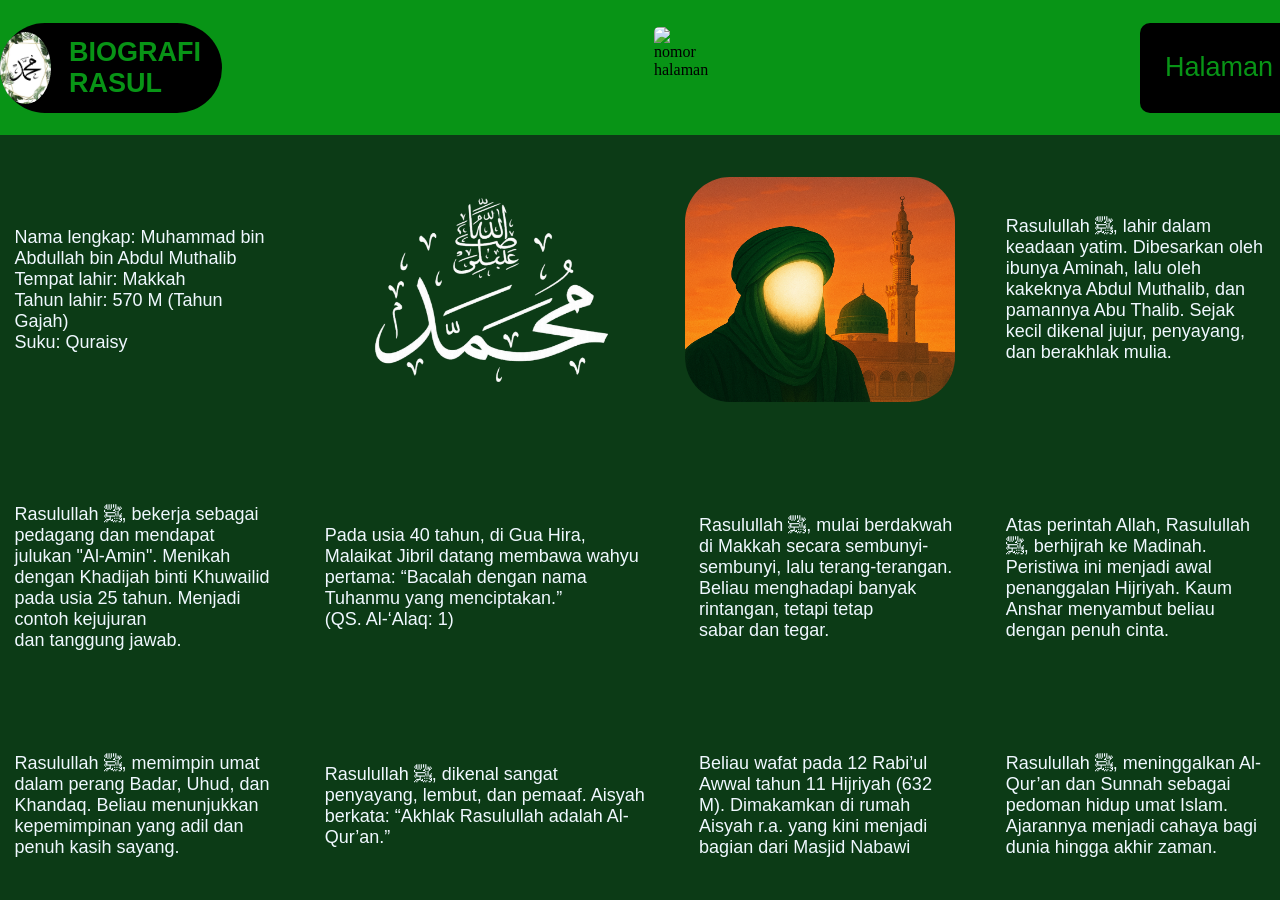
==== halaman2.html @ 51b81018 "Add files via upload" ====
<!DOCTYPE html>
<html lang="en">
<head>
    <meta charset="UTF-8">
    <meta name="viewport" content="width=device-width, initial-scale=1.0">
    <title>Document</title>
    <link rel="stylesheet" href="style.css">
</head>
<body>
     
<header class="header1"> 

   <div class="container-logo">
      <img src="kaligrafi-rasullullah.jpg" alt="GAMBAR LOGO" class="gambar-logo">
      <h4 class="judul-logo"> BIOGRAFI RASUL</h4>
   </div>

   <img src="angka 2.jpg" alt="nomor halaman" class="angka2">

   <div class="wadah-halaman">
      <botton class="halaman"> <a href="index.html" class="tombol"> Halaman 1 </a> </botton>
      <botton class="halaman"> <a href="halaman2.html" class="tombol"> Halaman 2 </a> </botton>
   </div>
</header>

<!-- pembatas header dan section -->

<section class="section2">

<div class="text1">
     Nama lengkap: Muhammad bin Abdullah bin Abdul Muthalib
<br> <span>Tempat lahir: Makkah</span>
<br> Tahun lahir: 570 M (Tahun Gajah)  
<br> Suku: Quraisy
</div>

<img src="kaligrafi.png" alt="" class="kaligrafi2">

<img src="gambar-ilustrasi.png" alt="ilustrasi" class="gmbr-rasul2">

<div class="text2">Rasulullah ﷺ, lahir dalam keadaan yatim.  
Dibesarkan oleh ibunya Aminah, lalu oleh kakeknya Abdul Muthalib, dan pamannya Abu Thalib.  
Sejak kecil dikenal jujur, penyayang, dan berakhlak mulia.</div> 

<!-- baris 2 -->

<div class="text3">Rasulullah ﷺ, bekerja sebagai pedagang dan mendapat julukan "Al-Amin".  
Menikah dengan Khadijah binti Khuwailid pada usia 25 tahun.  
Menjadi contoh kejujuran dan tanggung jawab.</div>

<div class="text4">Pada usia 40 tahun, di Gua Hira, Malaikat Jibril datang membawa wahyu pertama:  
“Bacalah dengan nama Tuhanmu yang menciptakan.” (QS. Al-‘Alaq: 1) </div>

<div class="text5">Rasulullah ﷺ, mulai berdakwah di Makkah secara sembunyi-sembunyi, lalu terang-terangan.  
Beliau menghadapi banyak rintangan, tetapi tetap sabar dan tegar.</div>

<div class="text6">Atas perintah Allah, Rasulullah  ﷺ, berhijrah ke Madinah.  
Peristiwa ini menjadi awal penanggalan Hijriyah.  
Kaum Anshar menyambut beliau dengan penuh cinta.</div>

<!-- baris3 -->
<div class="text7">Rasulullah  ﷺ, memimpin umat dalam perang Badar, Uhud, dan Khandaq.  
Beliau menunjukkan kepemimpinan yang adil dan penuh kasih sayang.</div>

<div class="text8">Rasulullah  ﷺ, dikenal sangat penyayang, lembut, dan pemaaf.  
Aisyah berkata: “Akhlak Rasulullah adalah Al-Qur’an.”</div>

<div class="text9">Beliau wafat pada 12 Rabi’ul Awwal tahun 11 Hijriyah (632 M).  
Dimakamkan di rumah Aisyah r.a. yang kini menjadi bagian dari Masjid Nabawi</div>

<div class="text10">Rasulullah ﷺ, meninggalkan Al-Qur’an dan Sunnah sebagai pedoman hidup umat Islam.  
Ajarannya menjadi cahaya bagi dunia hingga akhir zaman.</div>
    
</section>

</body>
</html>
---- style.css ----
body{
margin: 0;
padding: 0;
}

.header1 {
  background-color: #089416;
  width: 100%;
  height:15vh;
  display: flex;
  flex-direction: row;
  justify-content: space-around;
  align-items: center;
  gap: 48vh;
}


.container-logo {
  background-color: black;
  width: 40vh;
  height:10vh;
  border-radius: 5vh;
  display: flex;
  flex-direction: row;
  gap: 2vh;
  align-items: center;
  justify-content: center;
}

.judul-logo{
  color: #089416;
  font-size: 3vh;
  font-family: sans-serif;
}

.gambar-logo {
  width: 8vh;
  height: 8vh;
  border-radius: 100%;
}

.wadah-halaman {
  display: flex;
  flex-direction: row;
  gap: 15px;
}

.wadah-halaman :hover{
transform:scale(1.1);
}

.halaman {
  background-color: black;
  width: 20vh;
  height: 10vh;
  border-radius: 10px;
  color:#089416;
  font-family: Impact, Haettenschweiler, 'Arial Narrow Bold', sans-serif;
  display: flex;
  justify-content: center;
  align-items: center;
  font-size: 3vh;
}

.halaman a{
  text-decoration: none;
  color: inherit;
}

.halaman :hover{
transform:scale(1.1);
}



.angka1 {
  width: 15vh;
  height: 11vh;
}

.angka2 {
  width: 11vh;
  height: 9vh;
  border-radius: 5px;
}

/* batas section dan header */

.section1 {
  background-color:#0c3b16;
  width: 100%;
  height:85vh;
  display: flex;
  flex-direction: row;
  justify-content: center;
  align-items: center;
  gap: 30vh;
}

.posisi-sbg1 *{
  margin: 0;
}

.posisi-sbg1 {
  display: flex;
  flex-direction: column;
  justify-content: center;
  align-items: center;
}

.kaligrafi1 {
  width: 70vh;
  height: 40vh;
}

.jd-utm1 {
  color: #089416;
  font-family: sans-serif;
  font-size: 5vh;
  display: flex;
  align-items: center;
  gap: 2vh;
}

.kaligrafi-saw{
  font-size:10vh;
}

.jd-utm2{
color: #089416;
  font-family: sans-serif;
  font-size: 3vh;
  display: flex;
  flex-direction: row;
  justify-content: center;
}

.p-bg1{
color: #089416;
  font-family: sans-serif;
  font-size: 3vh;
}

.jarak-text{
  display: flex;
  flex-direction: column;
  gap: 3vh;
}

.pembungkus * {
  margin: 0;
  padding: 0;
}

.pembungkus {
  text-align: center;
}

.gmbr-rasul{
  width: 70vh;
  height: 70vh;
  border-radius: 10vh;
}



/* pembatas slide 1 dan 2 */

.section2 {
  background-color:#0c3b16;
  width: 100%;
  height:85vh;
  display: grid;
  grid-template-columns: 3fr 3fr 3fr 3fr;
  gap: 2vh;
  align-items: center;
  text-align: left;
}

.section2 > div{
  max-width: 90%; /* batasi lebar teks */
  margin: auto; 
}

.text1{
font-size: 2vh ;
color: aliceblue;
font-family: Arial, sans-serif;
}

.kaligrafi2{
width: 40vh ;
height: 25vh;
}

.gmbr-rasul2{
width: 30vh ;
height: 25vh;
border-radius: 5vh;
}

.text2{
font-size: 2vh ;
color: aliceblue;
font-family: Arial, sans-serif;
}

.text3{
font-size: 2vh ;
color: aliceblue;
font-family: Arial, sans-serif;
}

.text4{
font-size: 2vh ;
color: aliceblue;
font-family: Arial, sans-serif;
}

.text5{
font-size: 2vh ;
color: aliceblue;
font-family: Arial, sans-serif;
}

.text6{
font-size: 2vh ;
color: aliceblue;
font-family: Arial, sans-serif;
}

.text7{
font-size: 2vh ;
color: aliceblue;
font-family: Arial, sans-serif;
}

.text8{
font-size: 2vh ;
color: aliceblue;
font-family: Arial, sans-serif;
}

.text9{
font-size: 2vh ;
color: aliceblue;
font-family: Arial, sans-serif;
}

.text10{
font-size: 2vh ;
color: aliceblue;
font-family: Arial, sans-serif;
}
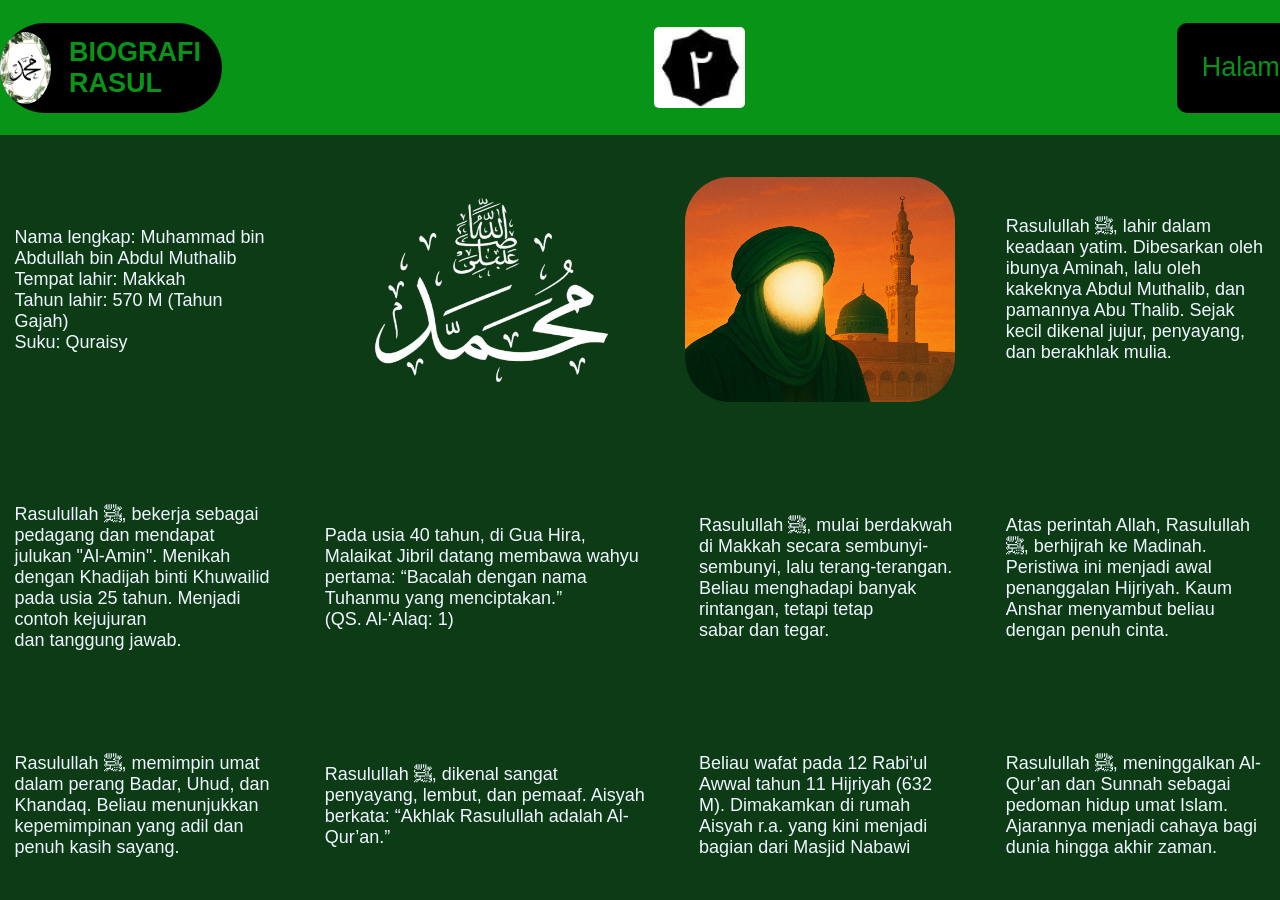
==== commit 96a73579: "Add files via upload" ====
--- a/halaman2.html
+++ b/halaman2.html
@@ -15,7 +15,7 @@
       <h4 class="judul-logo"> BIOGRAFI RASUL</h4>
    </div>
 
-   <img src="angka 2.jpg" alt="nomor halaman" class="angka2">
+   <img src="angka-2.jpg" alt="nomor halaman" class="angka2">
 
    <div class="wadah-halaman">
       <botton class="halaman"> <a href="index.html" class="tombol"> Halaman 1 </a> </botton>
